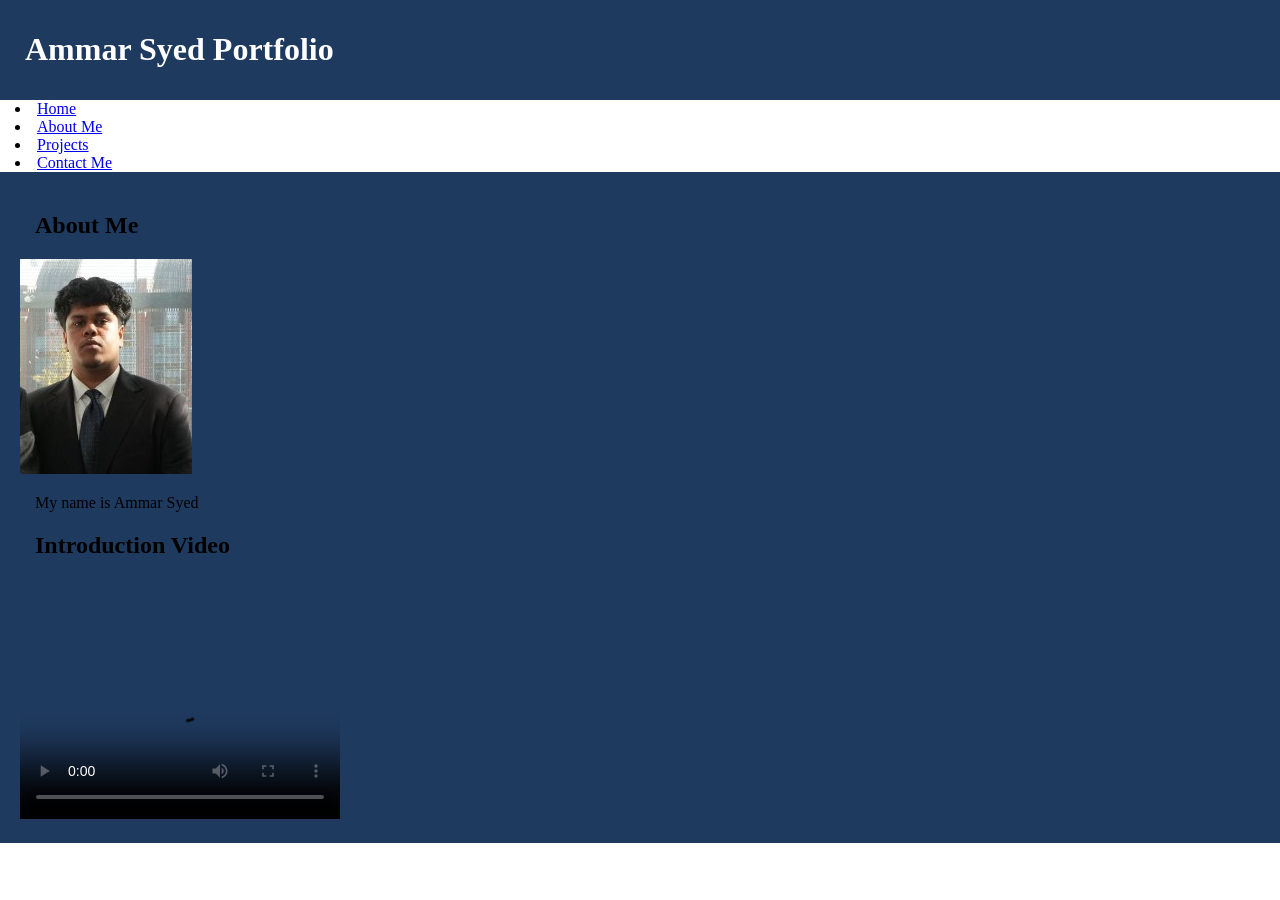
==== about.html @ bd35eb01 "first commit" ====
<!DOCTYPE html>

<html>
<head>
    <meta charset="UTF-8">
    <title>About Me</title>
    <link rel="stylesheet" type="text/css" href="css/style.css">

</head>

<body>
<header>
    <h1>Ammar Syed Portfolio</h1>
</header>

<nav>
    <u1>
        <li><a href="index.html">Home</a></li>
        <li><a href="about.html">About Me</a></li>
        <li><a href="projects.html">Projects</a></li>
        <li><a href="contact.html">Contact Me</a></li>
    </u1>
</nav>

<main>
    <h2>About Me</h2>
    <img src="images/ammar.jpg" alt="Photo of Ammar Syed">
    <p>My name is Ammar Syed</p>
    <h2>Introduction Video</h2>
    <video width="320" height="240" controls poster ="images/poster.jpg">
        <source src="video/intro.mp4" type="video/mp4">
        Your browser doesnt support the video tag
    </video>
</main>
</body>
</html>
---- css/style.css ----
@charset "UTF-8";

body {
    font-family:Verdana, Geneva, Arial, sans-serif
    padding: 0px;
    margin: 0px;
}


h1,h2,h3,p,li{
    margin-left: 15px;
}

header{
    background-color: #1F3A5F;
    color:#FFFFFF;
    padding: 10px;

}

nav u1 {
    margin:0px;
    padding:0px;
}

nav li {
    display: inline
    margin-right: 20px;


}

nav a {
    color: #FFFFFF
    text-decoration: none;

}

main{
    background-color: #1F3A5F;
    padding: 20px;
}
footer {
    background-color: #1F3A5F;
    color:#FFFFFF
    padding: 10px;
}
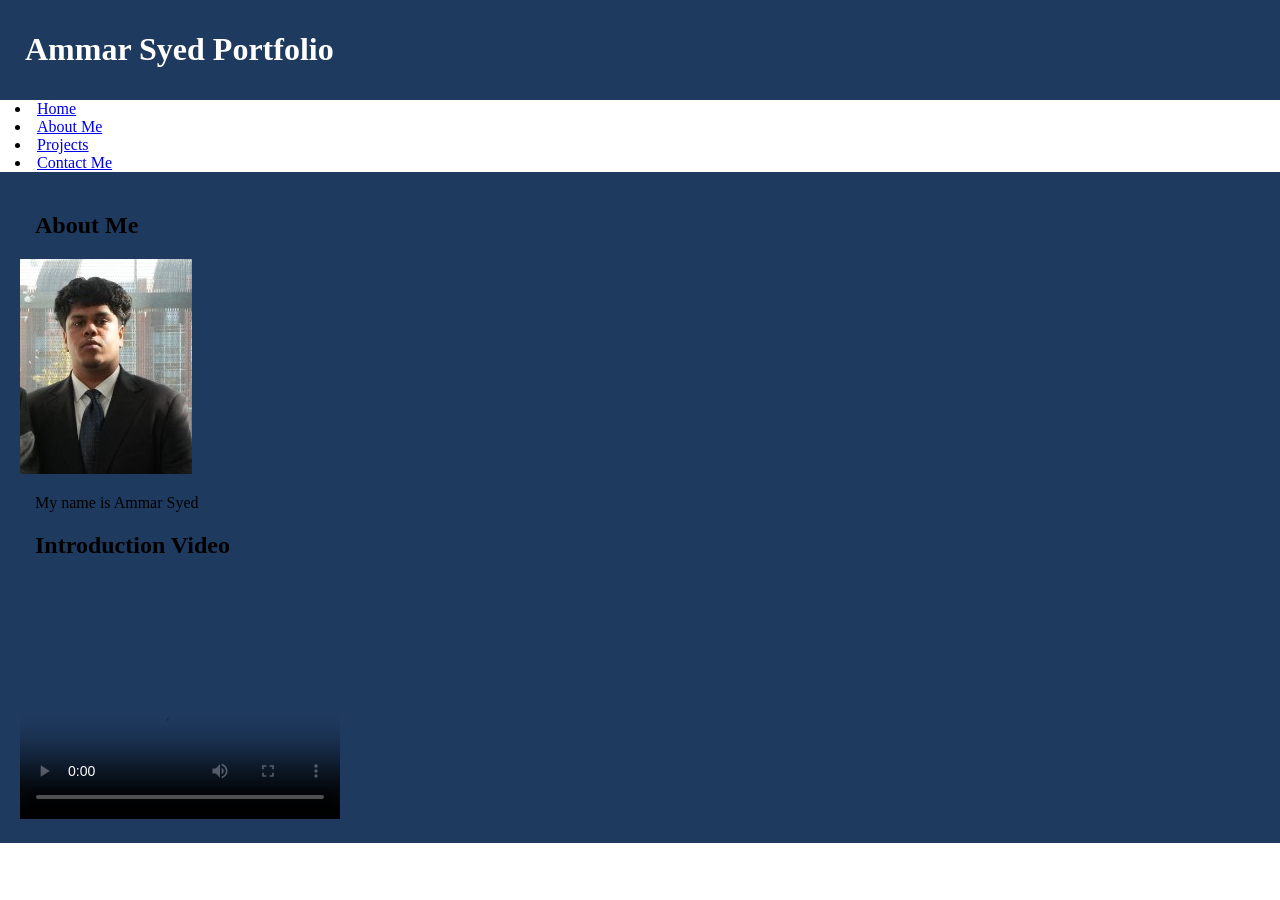
==== commit eef773b1: "Add responsive stylesheet setup" ====
--- a/about.html
+++ b/about.html
@@ -3,8 +3,18 @@
 <html>
 <head>
     <meta charset="UTF-8">
+    <meta name="viewport" content="width=device-width">
     <title>About Me</title>
     <link rel="stylesheet" type="text/css" href="css/style.css">
+    
+    <link href="css/laptop.css" rel="stylesheet" type="text/css"
+    media="only screen and (min-width:961px)">
+
+    <link href="css/tablet.css" rel="stylesheet" type="text/css"
+    media="only screen and (min-width:481px) and (max-width:960px)">
+
+    <link href="css/mobile.css" rel="stylesheet" type="text/css"
+    media="only screen and (max-width:480px)">
 
 </head>
 
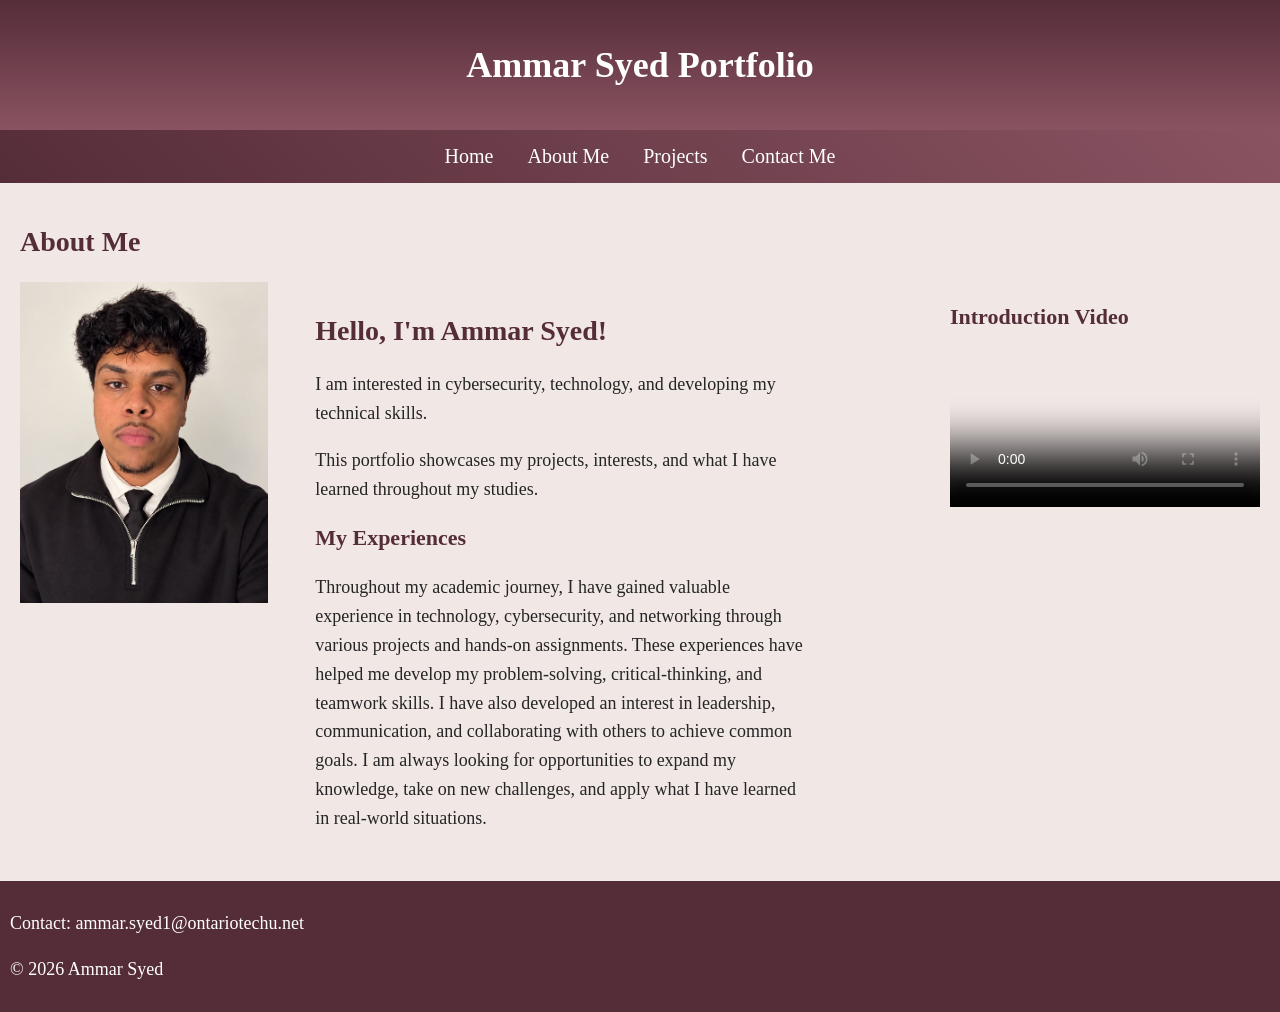
==== commit b028f0ae: "Added club photo changed previous photo and improved colour scheme and layout" ====
--- a/about.html
+++ b/about.html
@@ -1,12 +1,14 @@
+
 <!DOCTYPE html>
+<html>
 
-<html>
 <head>
     <meta charset="UTF-8">
     <meta name="viewport" content="width=device-width">
     <title>About Me</title>
+
     <link rel="stylesheet" type="text/css" href="css/style.css">
-    
+
     <link href="css/laptop.css" rel="stylesheet" type="text/css"
     media="only screen and (min-width:961px)">
 
@@ -15,32 +17,75 @@
 
     <link href="css/mobile.css" rel="stylesheet" type="text/css"
     media="only screen and (max-width:480px)">
-
 </head>
 
 <body>
-<header>
-    <h1>Ammar Syed Portfolio</h1>
-</header>
 
-<nav>
-    <u1>
-        <li><a href="index.html">Home</a></li>
-        <li><a href="about.html">About Me</a></li>
-        <li><a href="projects.html">Projects</a></li>
-        <li><a href="contact.html">Contact Me</a></li>
-    </u1>
-</nav>
+    <!-- Website header -->
+    <header>
+        <h1>Ammar Syed Portfolio</h1>
+    </header>
 
-<main>
-    <h2>About Me</h2>
-    <img src="images/ammar.jpg" alt="Photo of Ammar Syed">
-    <p>My name is Ammar Syed</p>
-    <h2>Introduction Video</h2>
-    <video width="320" height="240" controls poster ="images/poster.jpg">
-        <source src="video/intro.mp4" type="video/mp4">
-        Your browser doesnt support the video tag
-    </video>
-</main>
+    <!-- Navigation -->
+    <nav>
+        <ul>
+            <li><a href="index.html">Home</a></li>
+            <li><a href="about.html">About Me</a></li>
+            <li><a href="projects.html">Projects</a></li>
+            <li><a href="contact.html">Contact Me</a></li>
+        </ul>
+    </nav>
+
+    <!-- About Me content -->
+    <main>
+        <h2>About Me</h2>
+
+        <section class="about-section">
+
+            <!-- Profile photo on the left -->
+            <img src="images/Ammar.jpeg" alt="Photo of Ammar Syed">
+
+            <!-- Introduction in the middle -->
+            <article class="about-content">
+
+                <h2>Hello, I'm Ammar Syed!</h2>
+
+                <p>
+                    I am interested in cybersecurity, technology,
+                    and developing my technical skills.
+                </p>
+
+                <p>
+                    This portfolio showcases my projects,
+                    interests, and what I have learned
+                    throughout my studies.
+                </p>
+
+                <h3>My Experiences</h3>
+                <p>Throughout my academic journey, I have gained valuable experience in technology, cybersecurity, and networking through various projects and hands-on assignments. These experiences have helped me develop my problem-solving, critical-thinking, and teamwork skills. I have also developed an interest in leadership, communication, and collaborating with others to achieve common goals. I am always looking for opportunities to expand my knowledge, take on new challenges, and apply what I have learned in real-world situations.</p>
+
+            </article>
+
+            <!-- Introduction video on the right -->
+            <section class="video-section">
+
+                <h3>Introduction Video</h3>
+
+                <video width="320" controls poster="images/poster.jpg">
+                    <source src="video/intro.mp4" type="video/mp4">
+                    Your browser does not support the video tag.
+                </video>
+
+            </section>
+
+        </section>
+    </main>
+
+    <!-- Footer -->
+    <footer>
+        <p>Contact: ammar.syed1@ontariotechu.net</p>
+        <p>&copy; 2026 Ammar Syed</p>
+    </footer>
+
 </body>
 </html>
--- a/css/style.css
+++ b/css/style.css
@@ -1,47 +1,176 @@
 @charset "UTF-8";
 
+/* Main page style */
 body {
-    font-family:Verdana, Geneva, Arial, sans-serif
+    font-family: "Times New Roman", Times, serif;
     padding: 0px;
+    margin: 0px;
+    background-color: #F1E8E6;
+    color: #252525;
+}
+
+/* Text spacing */
+h1 {
+    font-size: 36px;
+}
+
+h2 {
+    font-size: 28px;
+}
+
+h3 {
+    font-size: 22px;
+}
+
+p {
+    font-size: 18px;
+    line-height: 1.6;
+}
+
+/* Add more space to main content */
+main {
+    padding: 35px;
+}
+
+/* Header with regular linear gradient */
+header {
+    background: linear-gradient(#552D38, #8A5362);
+    color: #FFFFFF;
+    padding: 20px;
+    text-align: center;
+}
+
+/* Navigation with angled linear gradient */
+nav {
+    background: linear-gradient(45deg, #552D38, #8A5362);
+    padding: 15px;
+    text-align: center;
+}
+
+/* Remove default list spacing */
+nav ul {
+    margin: 0px;
+    padding: 0px;
+}
+
+/* Navigation link spacing */
+nav li {
+    display: inline;
+    margin-left: 15px;
+    margin-right: 15px;
+}
+
+/* Navigation link appearance */
+nav a {
+    color: #FFFFFF;
+    text-decoration: none;
+    font-size: 20px;
+}
+
+/* Navigation hover effect */
+nav a:hover {
+    color: #F1E8E6;
+    text-decoration: underline;
+}
+
+/* Main content */
+main {
+    background-color: #F1E8E6;
+    color: #252525;
+    padding: 20px;
+
+}
+
+/* Headings */
+h2, h3 {
+    color: #552D38;
+}
+
+/* Footer */
+footer {
+    background-color: #552D38;
+    color: #FFFFFF;
+    padding: 10px;
+}
+
+/* About Me layout */
+.about-section {
+    width: 100%;
+    overflow: auto;
+}
+
+/* Photo on the left */
+.about-section img {
+    float: left;
+    width: 20%;
+    max-width: 250px;
+    height: auto;
+    margin-right: 3%;
+}
+
+/* Introduction in the middle */
+.about-content {
+    float: left;
+    width: 40%;
+    padding: 10px;
+}
+
+/* Video on the right */
+.video-section {
+    float: right;
+    width: 25%;
+}
+
+/* Video size */
+.video-section video {
+    width: 100%;
+    max-width: 320px;
+    height: auto;
+}
+
+
+
+/* Homepage sections */
+.home-section {
+    background-color: #FFFFFF;
+    padding: 25px;
+    margin-bottom: 25px;
+    overflow: auto;
+}
+
+/* Homepage headings */
+.home-section h2 {
+    color: #552D38;
+}
+
+/* Interest boxes */
+.interest {
+    float: left;
+    width: 29%;
+    background-color: #F1E8E6;
+    padding: 1%;
+    margin: 1%;
+    text-align: center;
+    border: 1px solid #8A5362;
+}
+
+/* Interest headings */
+.interest h3 {
+    color: #552D38;
     margin: 0px;
 }
 
 
-h1,h2,h3,p,li{
-    margin-left: 15px;
+/* Welcome text on the left */
+.welcome-text {
+    float: left;
+    width: 50%;
 }
 
-header{
-    background-color: #1F3A5F;
-    color:#FFFFFF;
-    padding: 10px;
-
-}
-
-nav u1 {
-    margin:0px;
-    padding:0px;
-}
-
-nav li {
-    display: inline
-    margin-right: 20px;
-
-
-}
-
-nav a {
-    color: #FFFFFF
-    text-decoration: none;
-
-}
-
-main{
-    background-color: #1F3A5F;
-    padding: 20px;
-}
-footer {
-    background-color: #1F3A5F;
-    color:#FFFFFF
-    padding: 10px;
+/* Club photo on the right */
+.club-photo {
+    float: right;
+    width: 40%;
+    height: auto;
+    margin: 10px;
 }
--- a/css/laptop.css
+++ b/css/laptop.css
@@ -0,0 +1,15 @@
+@charset "UTF-8";
+
+body {
+    width: 100%;
+}
+
+img {
+    max-width: 50%;
+    height: auto;
+}
+
+video {
+    max-width: 50%;
+    height: auto;
+}
--- a/css/tablet.css
+++ b/css/tablet.css
@@ -0,0 +1,64 @@
+@charset "UTF-8";
+
+body {
+    width: 100%;
+}
+
+img {
+    max-width: 70%;
+    height: auto;
+}
+
+video {
+    max-width: 70%;
+    height: auto;
+}
+
+/* Stack About Me content on smaller screens */
+.about-section img,
+.about-content,
+.video-section {
+    float: none;
+    width: 100%;
+    max-width: 100%;
+    margin: 0px;
+    padding: 0px;
+}
+
+/* Profile photo size */
+.about-section img {
+    width: 200px;
+    height: auto;
+}
+
+/* Video size */
+.video-section video {
+    width: 100%;
+    max-width: 320px;
+    height: auto;
+}
+
+
+
+/* Stack interest boxes on smaller screens */
+.interest {
+    float: none;
+    width: 90%;
+    margin: 10px 0px;
+}
+
+
+
+/* Stack welcome text and club photo */
+.welcome-text,
+.club-photo {
+    float: none;
+    width: 100%;
+    margin: 10px 0px;
+}
+
+/* Responsive club photo */
+.club-photo {
+    max-width: 100%;
+    height: auto;
+}
--- a/css/mobile.css
+++ b/css/mobile.css
@@ -0,0 +1,71 @@
+@charset "UTF-8";
+
+body {
+    width: 100%;
+}
+
+nav li {
+    display: block;
+    margin: 10px;
+}
+
+img {
+    max-width: 90%;
+    height: auto;
+}
+
+video {
+    max-width: 90%;
+    height: auto;
+}
+
+/* Stack About Me content on smaller screens */
+.about-section img,
+.about-content,
+.video-section {
+    float: none;
+    width: 100%;
+    max-width: 100%;
+    margin: 0px;
+    padding: 0px;
+}
+
+/* Profile photo size */
+.about-section img {
+    width: 200px;
+    height: auto;
+}
+
+/* Video size */
+.video-section video {
+    width: 100%;
+    max-width: 320px;
+    height: auto;
+}
+
+
+/* Stack interest boxes on smaller screens */
+.interest {
+    float: none;
+    width: 90%;
+    margin: 10px 0px;
+}
+
+
+
+/* Stack welcome text and club photo */
+.welcome-text,
+.club-photo {
+    float: none;
+    width: 100%;
+    margin: 10px 0px;
+}
+
+/* Responsive club photo */
+/* Club photo */
+.club-photo {
+    float: right;
+    width: 35%;
+    height: auto;
+    margin: 10px;
+}
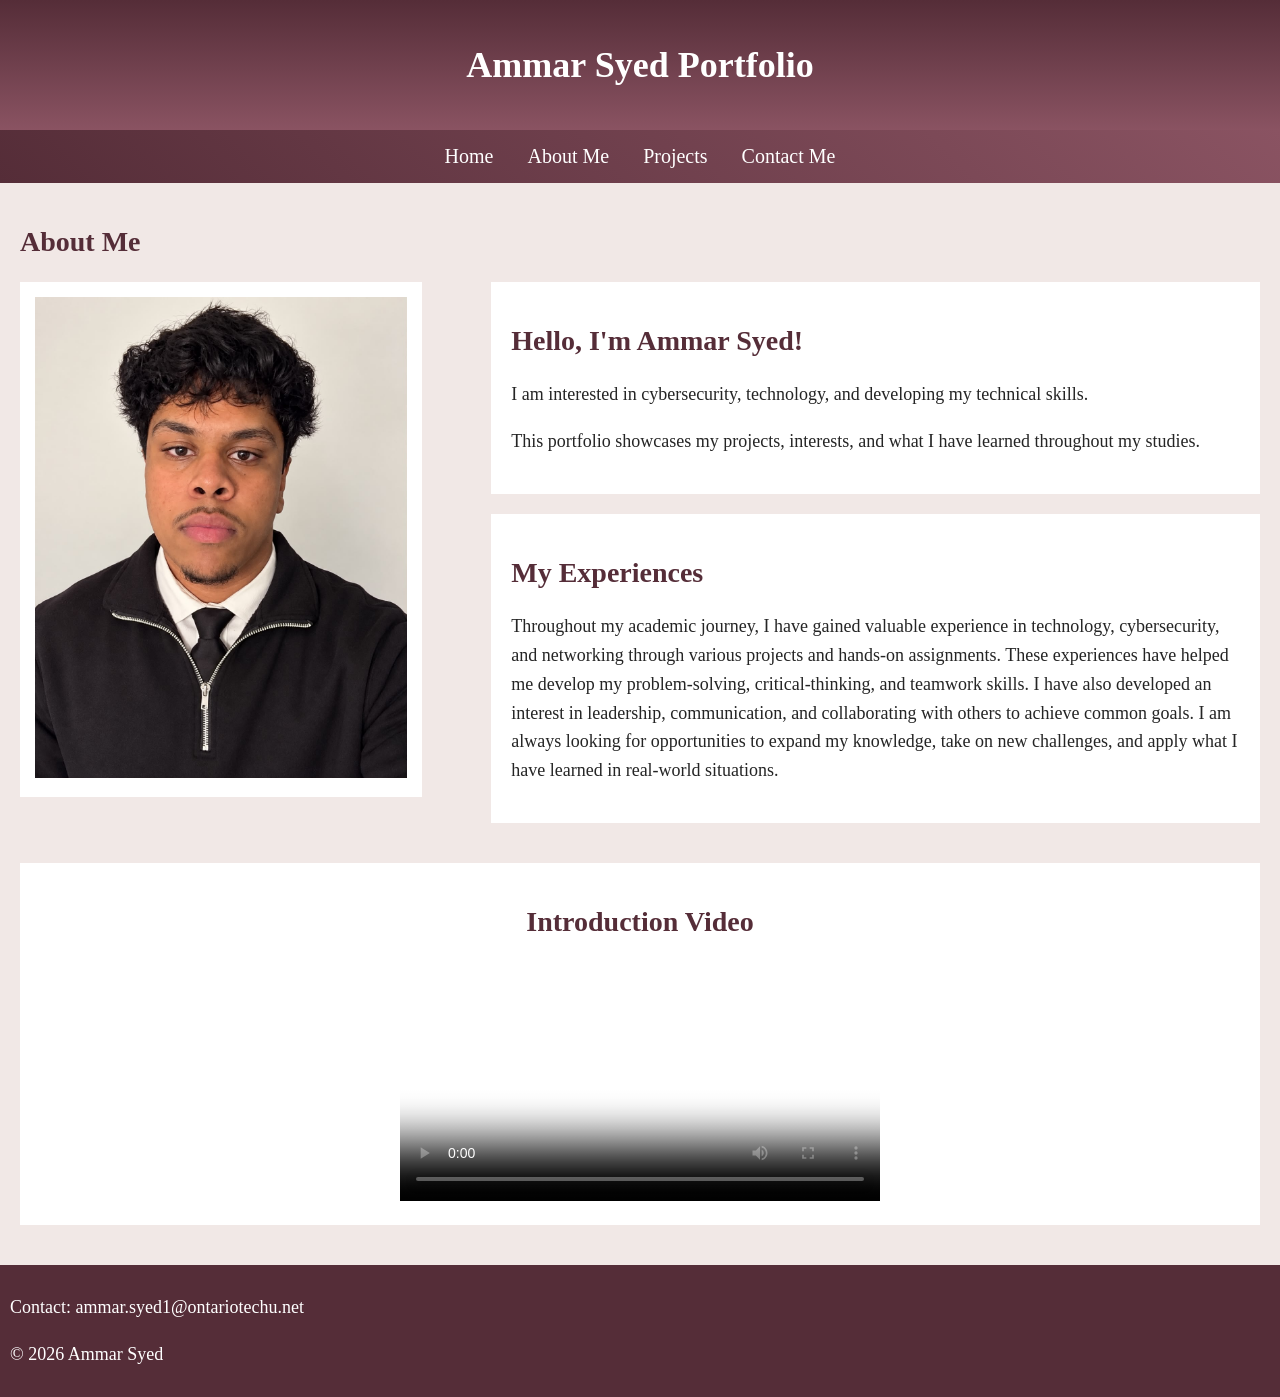
==== commit fcfa1384: "Improved funtionality and layout of different pages." ====
--- a/about.html
+++ b/about.html
@@ -5,6 +5,7 @@
 <head>
     <meta charset="UTF-8">
     <meta name="viewport" content="width=device-width">
+
     <title>About Me</title>
 
     <link rel="stylesheet" type="text/css" href="css/style.css">
@@ -36,49 +37,76 @@
         </ul>
     </nav>
 
-    <!-- About Me content -->
     <main>
+
         <h2>About Me</h2>
 
-        <section class="about-section">
+        <!-- Profile and biography -->
+        <section class="about-layout">
 
-            <!-- Profile photo on the left -->
-            <img src="images/Ammar.jpeg" alt="Photo of Ammar Syed">
-
-            <!-- Introduction in the middle -->
-            <article class="about-content">
-
-                <h2>Hello, I'm Ammar Syed!</h2>
-
-                <p>
-                    I am interested in cybersecurity, technology,
-                    and developing my technical skills.
-                </p>
-
-                <p>
-                    This portfolio showcases my projects,
-                    interests, and what I have learned
-                    throughout my studies.
-                </p>
-
-                <h3>My Experiences</h3>
-                <p>Throughout my academic journey, I have gained valuable experience in technology, cybersecurity, and networking through various projects and hands-on assignments. These experiences have helped me develop my problem-solving, critical-thinking, and teamwork skills. I have also developed an interest in leadership, communication, and collaborating with others to achieve common goals. I am always looking for opportunities to expand my knowledge, take on new challenges, and apply what I have learned in real-world situations.</p>
-
+            <!-- Photo on the left -->
+            <article class="about-photo-box">
+                <img src="images/Ammar.jpeg"
+                     alt="Photo of Ammar Syed">
             </article>
 
-            <!-- Introduction video on the right -->
-            <section class="video-section">
+            <!-- Text sections on the right -->
+            <section class="about-text-boxes">
 
-                <h3>Introduction Video</h3>
+                <!-- Introduction -->
+                <article class="about-box">
+                    <h2>Hello, I'm Ammar Syed!</h2>
 
-                <video width="320" controls poster="images/poster.jpg">
-                    <source src="video/intro.mp4" type="video/mp4">
-                    Your browser does not support the video tag.
-                </video>
+                    <p>
+                        I am interested in cybersecurity,
+                        technology, and developing my
+                        technical skills.
+                    </p>
+
+                    <p>
+                        This portfolio showcases my projects,
+                        interests, and what I have learned
+                        throughout my studies.
+                    </p>
+                </article>
+
+                <!-- Experiences -->
+                <article class="about-box">
+                    <h2>My Experiences</h2>
+
+                    <p>
+                        Throughout my academic journey, I have
+                        gained valuable experience in technology,
+                        cybersecurity, and networking through
+                        various projects and hands-on assignments.
+                        These experiences have helped me develop
+                        my problem-solving, critical-thinking,
+                        and teamwork skills. I have also developed
+                        an interest in leadership, communication,
+                        and collaborating with others to achieve
+                        common goals. I am always looking for
+                        opportunities to expand my knowledge,
+                        take on new challenges, and apply what
+                        I have learned in real-world situations.
+                    </p>
+                </article>
 
             </section>
 
         </section>
+
+        <!-- Introduction video -->
+        <section class="about-video-box">
+
+            <h2>Introduction Video</h2>
+
+            <video width="400" controls poster="images/poster.jpg">
+                <source src="video/intro.mp4" type="video/mp4">
+                Your browser does not support the video tag.
+            </video>
+
+        </section>
+
     </main>
 
     <!-- Footer -->
--- a/css/style.css
+++ b/css/style.css
@@ -93,40 +93,56 @@
     padding: 10px;
 }
 
-/* About Me layout */
-.about-section {
+
+/* Main About Me layout */
+.about-layout {
     width: 100%;
     overflow: auto;
-}
-
-/* Photo on the left */
-.about-section img {
-    float: left;
-    width: 20%;
-    max-width: 250px;
+    margin-bottom: 20px;
+}
+
+/* Photo box on the left */
+.about-photo-box {
+    float: left;
+    width: 30%;
+    background-color: #FFFFFF;
+    padding: 15px;
+}
+
+/* Make About Me photo fill its box */
+.about-photo-box img {
+    width: 100%;
+    max-width: 100%;
     height: auto;
-    margin-right: 3%;
-}
-
-/* Introduction in the middle */
-.about-content {
-    float: left;
+}
+
+/* Text boxes on the right */
+.about-text-boxes {
+    float: right;
+    width: 62%;
+}
+
+/* Individual white text boxes */
+.about-box {
+    background-color: #FFFFFF;
+    padding: 20px;
+    margin-bottom: 20px;
+}
+
+/* Introduction video section */
+.about-video-box {
+    background-color: #FFFFFF;
+    padding: 20px;
+    text-align: center;
+    margin-bottom: 20px;
+}
+
+/* Video size */
+.about-video-box video {
     width: 40%;
-    padding: 10px;
-}
-
-/* Video on the right */
-.video-section {
-    float: right;
-    width: 25%;
-}
-
-/* Video size */
-.video-section video {
-    width: 100%;
-    max-width: 320px;
     height: auto;
 }
+
 
 
 
@@ -173,4 +189,84 @@
     width: 40%;
     height: auto;
     margin: 10px;
-}+}
+
+
+/* Container for projects */
+.projects-section {
+    width: 100%;
+    overflow: auto;
+}
+
+/* Individual project boxes */
+.project {
+    float: left;
+    width: 46%;
+    margin: 1%;
+    padding: 1%;
+    background-color: #FFFFFF;
+    min-height: 180px;
+}
+
+/* Project headings */
+.project h3 {
+    color: #592D3A;
+}
+
+
+
+/* Contact form white box */
+.contact-box {
+    background-color: #FFFFFF;
+    width: 55%;
+    margin: 30px auto;
+    padding: 30px;
+}
+
+/* Center contact heading */
+.contact-box h2 {
+    text-align: center;
+    color: #592D3A;
+}
+
+/* Center contact description */
+.contact-box > p {
+    text-align: center;
+}
+
+/* Place labels above form fields */
+.contact-box label {
+    display: block;
+    margin-bottom: 8px;
+    color: #592D3A;
+}
+
+/* Style text fields */
+.contact-box input[type="text"],
+.contact-box input[type="email"],
+.contact-box input[type="tel"],
+.contact-box textarea {
+    width: 95%;
+    padding: 10px;
+    margin-bottom: 10px;
+    border: 1px solid #A47C87;
+    font-family: "Times New Roman", Times, serif;
+    font-size: 16px;
+}
+
+/* Burgundy submit button */
+.contact-box input[type="submit"] {
+    background-color: #592D3A;
+    color: #FFFFFF;
+    padding: 12px 30px;
+    border: none;
+    font-family: "Times New Roman", Times, serif;
+    font-size: 18px;
+}
+
+/* Button hover effect */
+.contact-box input[type="submit"]:hover {
+    background-color: #814D5E;
+}
+
+
--- a/css/tablet.css
+++ b/css/tablet.css
@@ -61,4 +61,10 @@
 .club-photo {
     max-width: 100%;
     height: auto;
+}
+
+/* Contact form on tablets */
+.contact-box {
+    width: 75%;
+    padding: 20px;
 }
--- a/css/mobile.css
+++ b/css/mobile.css
@@ -68,4 +68,18 @@
     width: 35%;
     height: auto;
     margin: 10px;
+}
+
+/* Contact form on mobile */
+.contact-box {
+    width: 85%;
+    padding: 15px;
+    margin: 20px auto;
+}
+
+.contact-box input[type="text"],
+.contact-box input[type="email"],
+.contact-box input[type="tel"],
+.contact-box textarea {
+    width: 90%;
 }
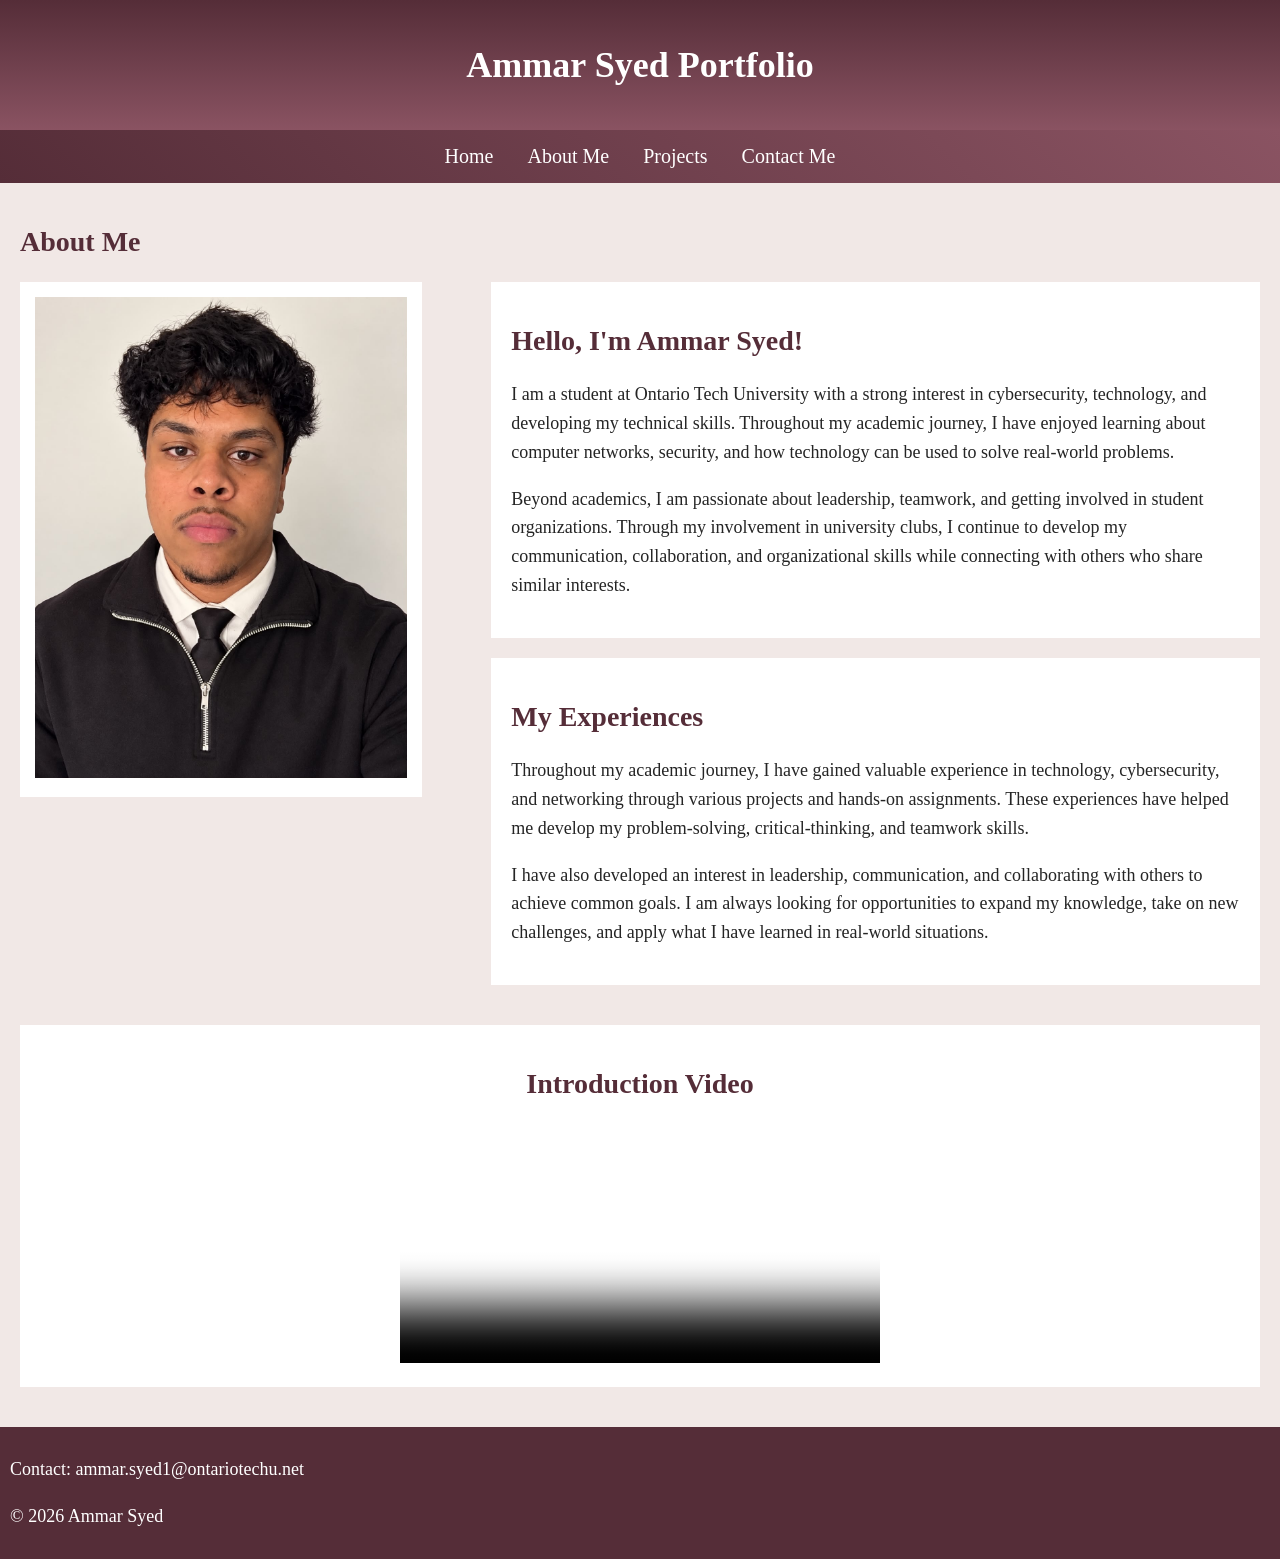
==== commit c29bdc9d: "FInal edits and tweaks" ====
--- a/about.html
+++ b/about.html
@@ -1,6 +1,6 @@
 
 <!DOCTYPE html>
-<html>
+<html lang="en">
 
 <head>
     <meta charset="UTF-8">
@@ -8,14 +8,18 @@
 
     <title>About Me</title>
 
+    <!-- Main stylesheet -->
     <link rel="stylesheet" type="text/css" href="css/style.css">
 
+    <!-- Laptop stylesheet -->
     <link href="css/laptop.css" rel="stylesheet" type="text/css"
     media="only screen and (min-width:961px)">
 
+    <!-- Tablet stylesheet -->
     <link href="css/tablet.css" rel="stylesheet" type="text/css"
     media="only screen and (min-width:481px) and (max-width:960px)">
 
+    <!-- Mobile stylesheet -->
     <link href="css/mobile.css" rel="stylesheet" type="text/css"
     media="only screen and (max-width:480px)">
 </head>
@@ -27,7 +31,7 @@
         <h1>Ammar Syed Portfolio</h1>
     </header>
 
-    <!-- Navigation -->
+    <!-- Navigation links -->
     <nav>
         <ul>
             <li><a href="index.html">Home</a></li>
@@ -37,41 +41,56 @@
         </ul>
     </nav>
 
+    <!-- Main About Me content -->
     <main>
 
         <h2>About Me</h2>
 
-        <!-- Profile and biography -->
-        <section class="about-layout">
+        <!-- Profile and biography layout -->
+        <div class="about-layout">
 
-            <!-- Photo on the left -->
-            <article class="about-photo-box">
+            <!-- Profile photo on the left -->
+            <div class="about-photo-box">
+
                 <img src="images/Ammar.jpeg"
                      alt="Photo of Ammar Syed">
-            </article>
 
-            <!-- Text sections on the right -->
-            <section class="about-text-boxes">
+            </div>
 
-                <!-- Introduction -->
+            <!-- Biography boxes on the right -->
+            <div class="about-text-boxes">
+
+                <!-- Personal introduction -->
                 <article class="about-box">
+
                     <h2>Hello, I'm Ammar Syed!</h2>
 
                     <p>
-                        I am interested in cybersecurity,
-                        technology, and developing my
-                        technical skills.
+                        I am a student at Ontario Tech University
+                        with a strong interest in cybersecurity,
+                        technology, and developing my technical
+                        skills. Throughout my academic journey,
+                        I have enjoyed learning about computer
+                        networks, security, and how technology
+                        can be used to solve real-world problems.
                     </p>
 
                     <p>
-                        This portfolio showcases my projects,
-                        interests, and what I have learned
-                        throughout my studies.
+                        Beyond academics, I am passionate about
+                        leadership, teamwork, and getting involved
+                        in student organizations. Through my
+                        involvement in university clubs, I
+                        continue to develop my communication,
+                        collaboration, and organizational skills
+                        while connecting with others who share
+                        similar interests.
                     </p>
+
                 </article>
 
-                <!-- Experiences -->
+                <!-- Academic and personal experiences -->
                 <article class="about-box">
+
                     <h2>My Experiences</h2>
 
                     <p>
@@ -81,35 +100,44 @@
                         various projects and hands-on assignments.
                         These experiences have helped me develop
                         my problem-solving, critical-thinking,
-                        and teamwork skills. I have also developed
-                        an interest in leadership, communication,
-                        and collaborating with others to achieve
+                        and teamwork skills.
+                    </p>
+
+                    <p>
+                        I have also developed an interest in
+                        leadership, communication, and
+                        collaborating with others to achieve
                         common goals. I am always looking for
                         opportunities to expand my knowledge,
                         take on new challenges, and apply what
                         I have learned in real-world situations.
                     </p>
+
                 </article>
 
-            </section>
+            </div>
 
-        </section>
+        </div>
 
-        <!-- Introduction video -->
+        <!-- Introduction video section -->
         <section class="about-video-box">
 
             <h2>Introduction Video</h2>
 
+            <!-- HTML5 video with controls and poster -->
             <video width="400" controls poster="images/poster.jpg">
-                <source src="video/intro.mp4" type="video/mp4">
+
+                <source src="video/introvideo.mp4" type="video/mp4">
+
                 Your browser does not support the video tag.
+
             </video>
 
         </section>
 
     </main>
 
-    <!-- Footer -->
+    <!-- Website footer -->
     <footer>
         <p>Contact: ammar.syed1@ontariotechu.net</p>
         <p>&copy; 2026 Ammar Syed</p>
--- a/css/style.css
+++ b/css/style.css
@@ -9,7 +9,7 @@
     color: #252525;
 }
 
-/* Text spacing */
+/* Text sizes */
 h1 {
     font-size: 36px;
 }
@@ -25,11 +25,6 @@
 p {
     font-size: 18px;
     line-height: 1.6;
-}
-
-/* Add more space to main content */
-main {
-    padding: 35px;
 }
 
 /* Header with regular linear gradient */
@@ -47,20 +42,19 @@
     text-align: center;
 }
 
-/* Remove default list spacing */
+/* Navigation list */
 nav ul {
     margin: 0px;
     padding: 0px;
 }
 
-/* Navigation link spacing */
 nav li {
     display: inline;
     margin-left: 15px;
     margin-right: 15px;
 }
 
-/* Navigation link appearance */
+/* Navigation links */
 nav a {
     color: #FFFFFF;
     text-decoration: none;
@@ -78,7 +72,6 @@
     background-color: #F1E8E6;
     color: #252525;
     padding: 20px;
-
 }
 
 /* Headings */
@@ -93,6 +86,8 @@
     padding: 10px;
 }
 
+
+/* ABOUT ME PAGE */
 
 /* Main About Me layout */
 .about-layout {
@@ -109,7 +104,7 @@
     padding: 15px;
 }
 
-/* Make About Me photo fill its box */
+/* Profile photo */
 .about-photo-box img {
     width: 100%;
     max-width: 100%;
@@ -122,7 +117,7 @@
     width: 62%;
 }
 
-/* Individual white text boxes */
+/* Individual text boxes */
 .about-box {
     background-color: #FFFFFF;
     padding: 20px;
@@ -137,14 +132,14 @@
     margin-bottom: 20px;
 }
 
-/* Video size */
+/* Introduction video size */
 .about-video-box video {
     width: 40%;
     height: auto;
 }
 
 
-
+/* HOME PAGE */
 
 /* Homepage sections */
 .home-section {
@@ -152,11 +147,6 @@
     padding: 25px;
     margin-bottom: 25px;
     overflow: auto;
-}
-
-/* Homepage headings */
-.home-section h2 {
-    color: #552D38;
 }
 
 /* Interest boxes */
@@ -176,14 +166,13 @@
     margin: 0px;
 }
 
-
-/* Welcome text on the left */
+/* Welcome text */
 .welcome-text {
     float: left;
     width: 50%;
 }
 
-/* Club photo on the right */
+/* Club photo */
 .club-photo {
     float: right;
     width: 40%;
@@ -192,7 +181,9 @@
 }
 
 
-/* Container for projects */
+/* PROJECTS PAGE */
+
+/* Projects container */
 .projects-section {
     width: 100%;
     overflow: auto;
@@ -201,7 +192,7 @@
 /* Individual project boxes */
 .project {
     float: left;
-    width: 46%;
+    width: 45%;
     margin: 1%;
     padding: 1%;
     background-color: #FFFFFF;
@@ -210,12 +201,13 @@
 
 /* Project headings */
 .project h3 {
-    color: #592D3A;
-}
-
-
-
-/* Contact form white box */
+    color: #552D38;
+}
+
+
+/* CONTACT PAGE */
+
+/* Contact form box */
 .contact-box {
     background-color: #FFFFFF;
     width: 55%;
@@ -223,25 +215,25 @@
     padding: 30px;
 }
 
-/* Center contact heading */
+/* Contact heading */
 .contact-box h2 {
     text-align: center;
-    color: #592D3A;
-}
-
-/* Center contact description */
+    color: #552D38;
+}
+
+/* Contact description */
 .contact-box > p {
     text-align: center;
 }
 
-/* Place labels above form fields */
+/* Form labels */
 .contact-box label {
     display: block;
     margin-bottom: 8px;
-    color: #592D3A;
-}
-
-/* Style text fields */
+    color: #552D38;
+}
+
+/* Form fields */
 .contact-box input[type="text"],
 .contact-box input[type="email"],
 .contact-box input[type="tel"],
@@ -249,14 +241,14 @@
     width: 95%;
     padding: 10px;
     margin-bottom: 10px;
-    border: 1px solid #A47C87;
+    border: 1px solid #8A5362;
     font-family: "Times New Roman", Times, serif;
     font-size: 16px;
 }
 
-/* Burgundy submit button */
+/* Submit button */
 .contact-box input[type="submit"] {
-    background-color: #592D3A;
+    background-color: #552D38;
     color: #FFFFFF;
     padding: 12px 30px;
     border: none;
@@ -264,9 +256,7 @@
     font-size: 18px;
 }
 
-/* Button hover effect */
+/* Submit button hover effect */
 .contact-box input[type="submit"]:hover {
-    background-color: #814D5E;
-}
-
-
+    background-color: #8A5362;
+}
--- a/css/laptop.css
+++ b/css/laptop.css
@@ -1,15 +1,37 @@
 @charset "UTF-8";
-
+    
+/* Laptop page width */
 body {
     width: 100%;
 }
 
+/* Responsive images */
 img {
-    max-width: 50%;
+    max-width: 100%;
     height: auto;
 }
 
+/* Responsive videos */
 video {
-    max-width: 50%;
+    max-width: 100%;
     height: auto;
-}+}
+
+/* About Me profile photo */
+.about-photo-box img {
+    width: 100%;
+    max-width: 100%;
+    height: auto;
+}
+
+/* About Me introduction video */
+.about-video-box video {
+    width: 40%;
+    height: auto;
+}
+
+/* Homepage club photo */
+.club-photo {
+    width: 40%;
+    height: auto;
+}
--- a/css/tablet.css
+++ b/css/tablet.css
@@ -1,70 +1,87 @@
 @charset "UTF-8";
 
-body {
-    width: 100%;
-}
-
+/* Responsive images */
 img {
     max-width: 70%;
     height: auto;
 }
 
+/* Responsive videos */
 video {
     max-width: 70%;
     height: auto;
 }
 
-/* Stack About Me content on smaller screens */
-.about-section img,
-.about-content,
-.video-section {
+
+/* ABOUT ME PAGE */
+
+/* Stack About Me sections vertically */
+.about-photo-box,
+.about-text-boxes {
     float: none;
+    width: 85%;
+    margin: 20px auto;
+}
+
+/* Profile photo */
+.about-photo-box img {
     width: 100%;
     max-width: 100%;
-    margin: 0px;
-    padding: 0px;
-}
-
-/* Profile photo size */
-.about-section img {
-    width: 200px;
     height: auto;
 }
 
-/* Video size */
-.video-section video {
-    width: 100%;
-    max-width: 320px;
+/* About Me text boxes */
+.about-box {
+    padding: 20px;
+}
+
+/* Introduction video */
+.about-video-box video {
+    width: 70%;
+    max-width: 100%;
     height: auto;
 }
 
 
+/* HOME PAGE */
 
-/* Stack interest boxes on smaller screens */
+/* Stack interest boxes vertically */
 .interest {
     float: none;
-    width: 90%;
-    margin: 10px 0px;
+    width: 85%;
+    margin: 15px auto;
 }
-
-
 
 /* Stack welcome text and club photo */
 .welcome-text,
 .club-photo {
     float: none;
     width: 100%;
-    margin: 10px 0px;
+    margin: 15px auto;
 }
 
-/* Responsive club photo */
+/* Club photo */
 .club-photo {
     max-width: 100%;
     height: auto;
 }
 
+
+/* PROJECTS PAGE */
+
+/* Stack project boxes vertically */
+.project {
+    float: none;
+    clear: both;
+    width: 85%;
+    margin: 20px auto;
+}
+
+
+/* CONTACT PAGE */
+
 /* Contact form on tablets */
 .contact-box {
     width: 75%;
     padding: 20px;
-}+}
--- a/css/mobile.css
+++ b/css/mobile.css
@@ -1,74 +1,95 @@
 @charset "UTF-8";
 
-body {
-    width: 100%;
-}
-
+/* Mobile navigation */
 nav li {
     display: block;
     margin: 10px;
 }
 
+/* Responsive images */
 img {
     max-width: 90%;
     height: auto;
 }
 
+/* Responsive videos */
 video {
     max-width: 90%;
     height: auto;
 }
 
-/* Stack About Me content on smaller screens */
-.about-section img,
-.about-content,
-.video-section {
+
+/* ABOUT ME PAGE */
+
+/* Stack About Me sections vertically */
+.about-photo-box,
+.about-text-boxes {
     float: none;
+    width: 90%;
+    margin: 15px auto;
+}
+
+/* Profile photo */
+.about-photo-box img {
     width: 100%;
     max-width: 100%;
-    margin: 0px;
-    padding: 0px;
-}
-
-/* Profile photo size */
-.about-section img {
-    width: 200px;
     height: auto;
 }
 
-/* Video size */
-.video-section video {
+/* About Me text boxes */
+.about-box {
+    padding: 15px;
+}
+
+/* Introduction video */
+.about-video-box {
+    padding: 15px;
+}
+
+.about-video-box video {
     width: 100%;
-    max-width: 320px;
+    max-width: 100%;
     height: auto;
 }
 
 
-/* Stack interest boxes on smaller screens */
+/* HOME PAGE */
+
+/* Stack interest boxes vertically */
 .interest {
     float: none;
     width: 90%;
-    margin: 10px 0px;
+    margin: 10px auto;
 }
-
-
 
 /* Stack welcome text and club photo */
 .welcome-text,
 .club-photo {
     float: none;
     width: 100%;
-    margin: 10px 0px;
+    margin: 10px auto;
 }
 
-/* Responsive club photo */
 /* Club photo */
 .club-photo {
-    float: right;
-    width: 35%;
+    max-width: 100%;
     height: auto;
-    margin: 10px;
 }
+
+
+/* PROJECTS PAGE */
+
+/* Stack projects vertically */
+.project {
+    float: none;
+    clear: both;
+    width: 85%;
+    margin: 15px auto;
+    padding: 15px;
+}
+
+
+/* CONTACT PAGE */
 
 /* Contact form on mobile */
 .contact-box {
@@ -77,9 +98,10 @@
     margin: 20px auto;
 }
 
+/* Contact form fields */
 .contact-box input[type="text"],
 .contact-box input[type="email"],
 .contact-box input[type="tel"],
 .contact-box textarea {
     width: 90%;
-}+}
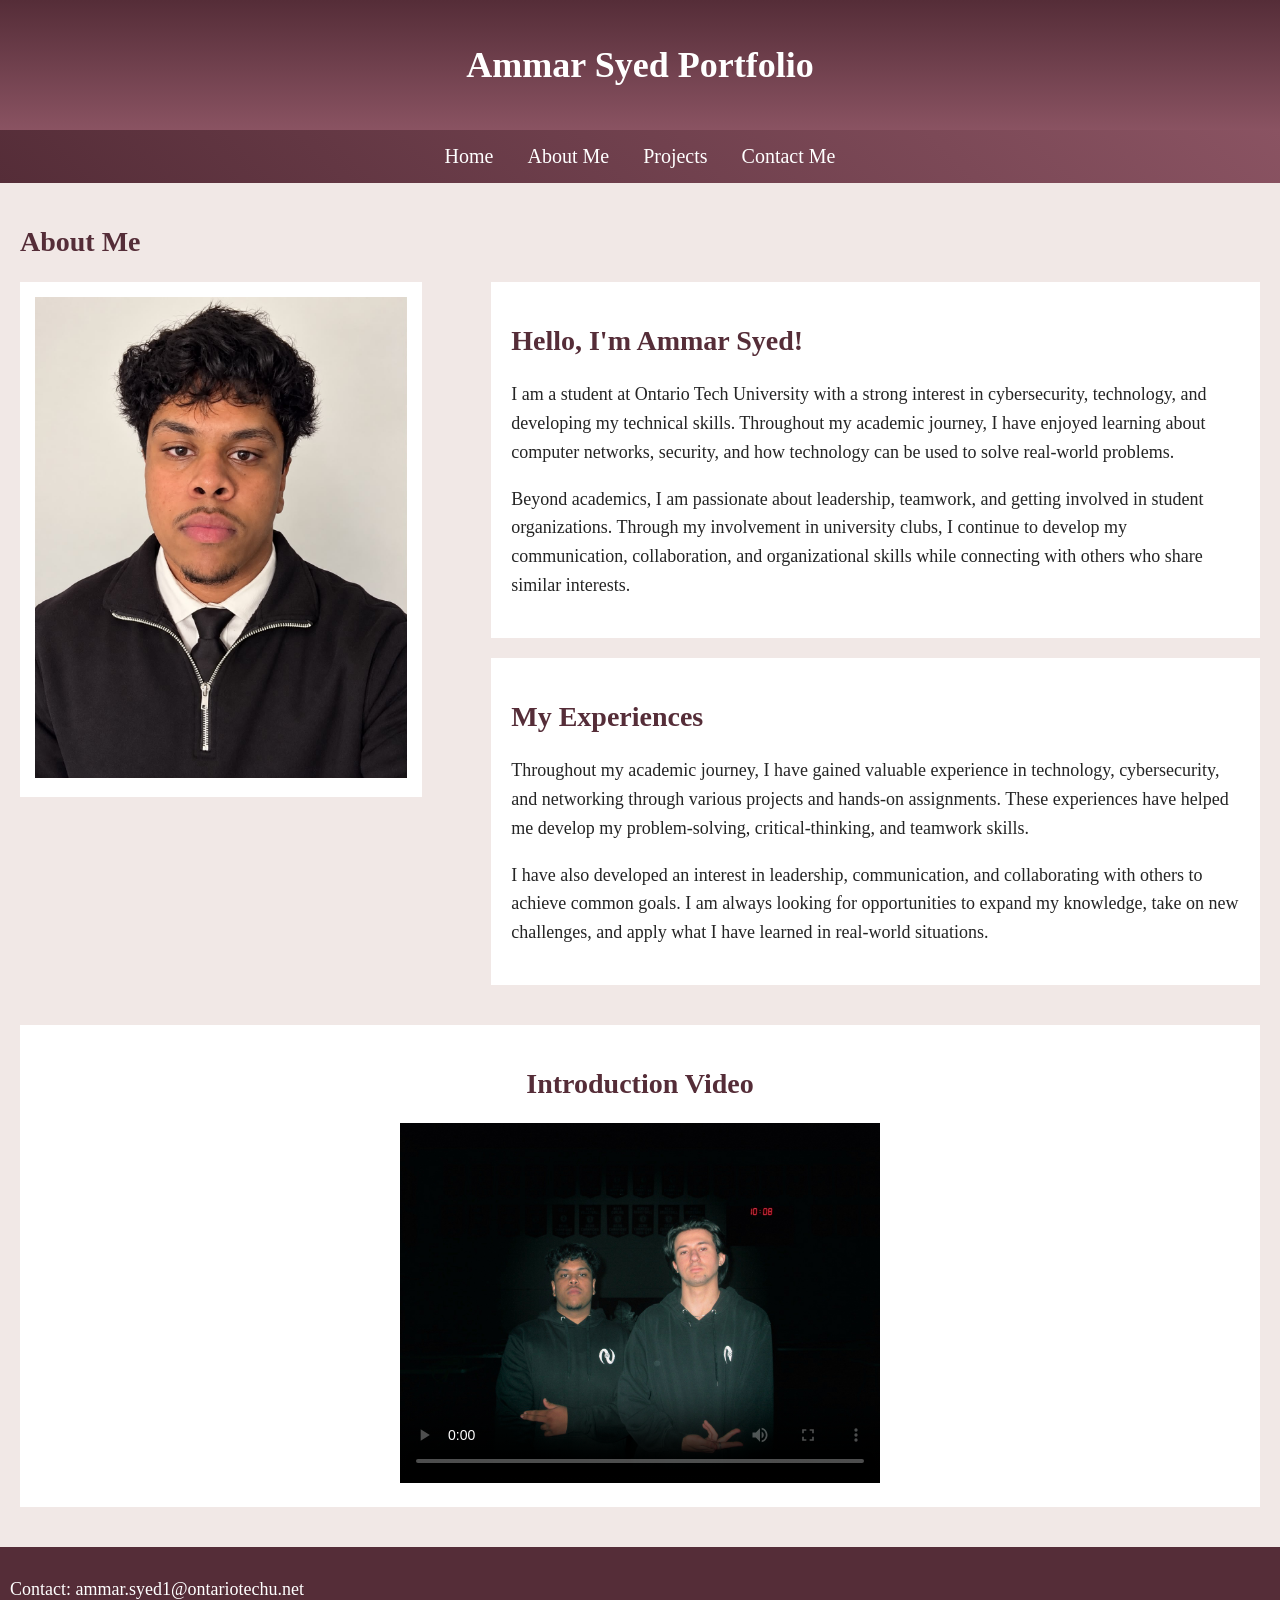
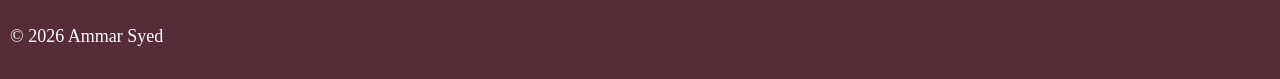
==== commit 19458408: "Update about.html" ====
--- a/about.html
+++ b/about.html
@@ -125,7 +125,7 @@
             <h2>Introduction Video</h2>
 
             <!-- HTML5 video with controls and poster -->
-            <video width="400" controls poster="images/poster.jpg">
+            <video width="400" controls poster="images/poster.JPG">
 
                 <source src="video/introvideo.mp4" type="video/mp4">
 
